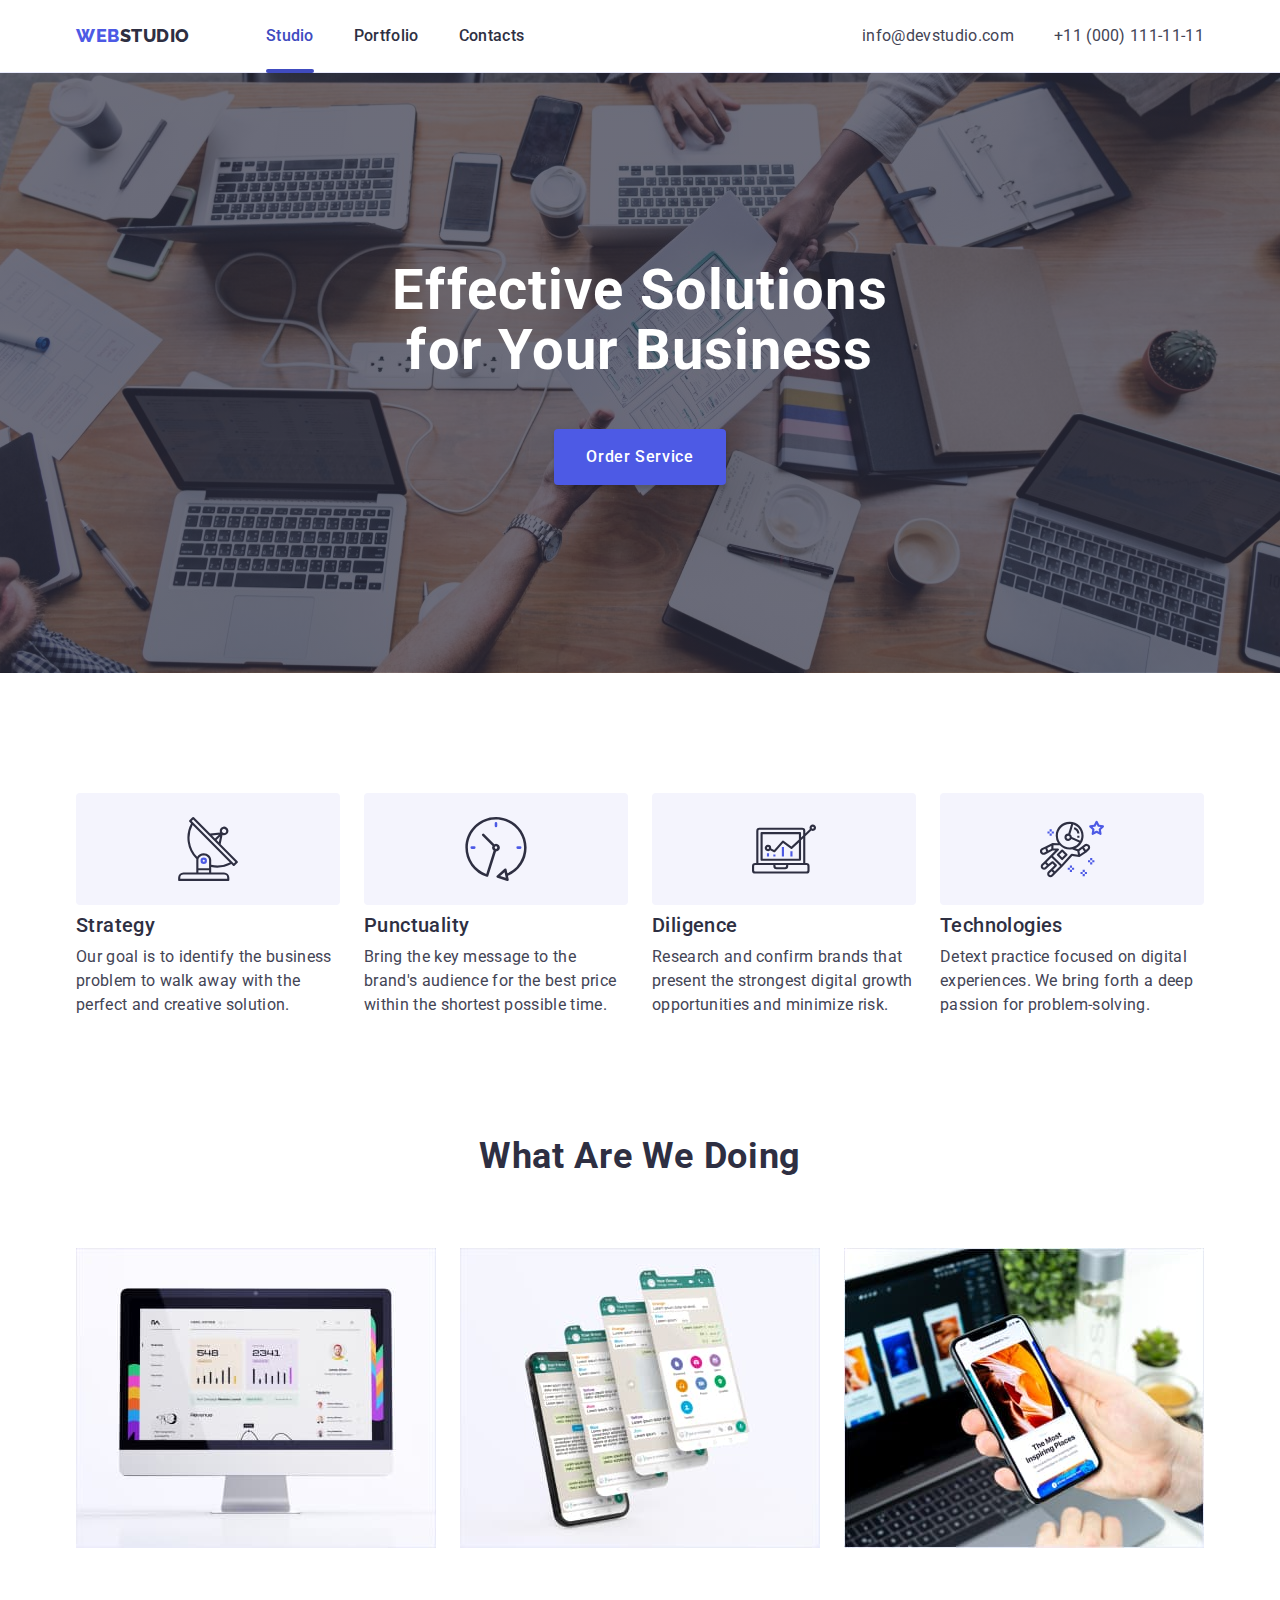
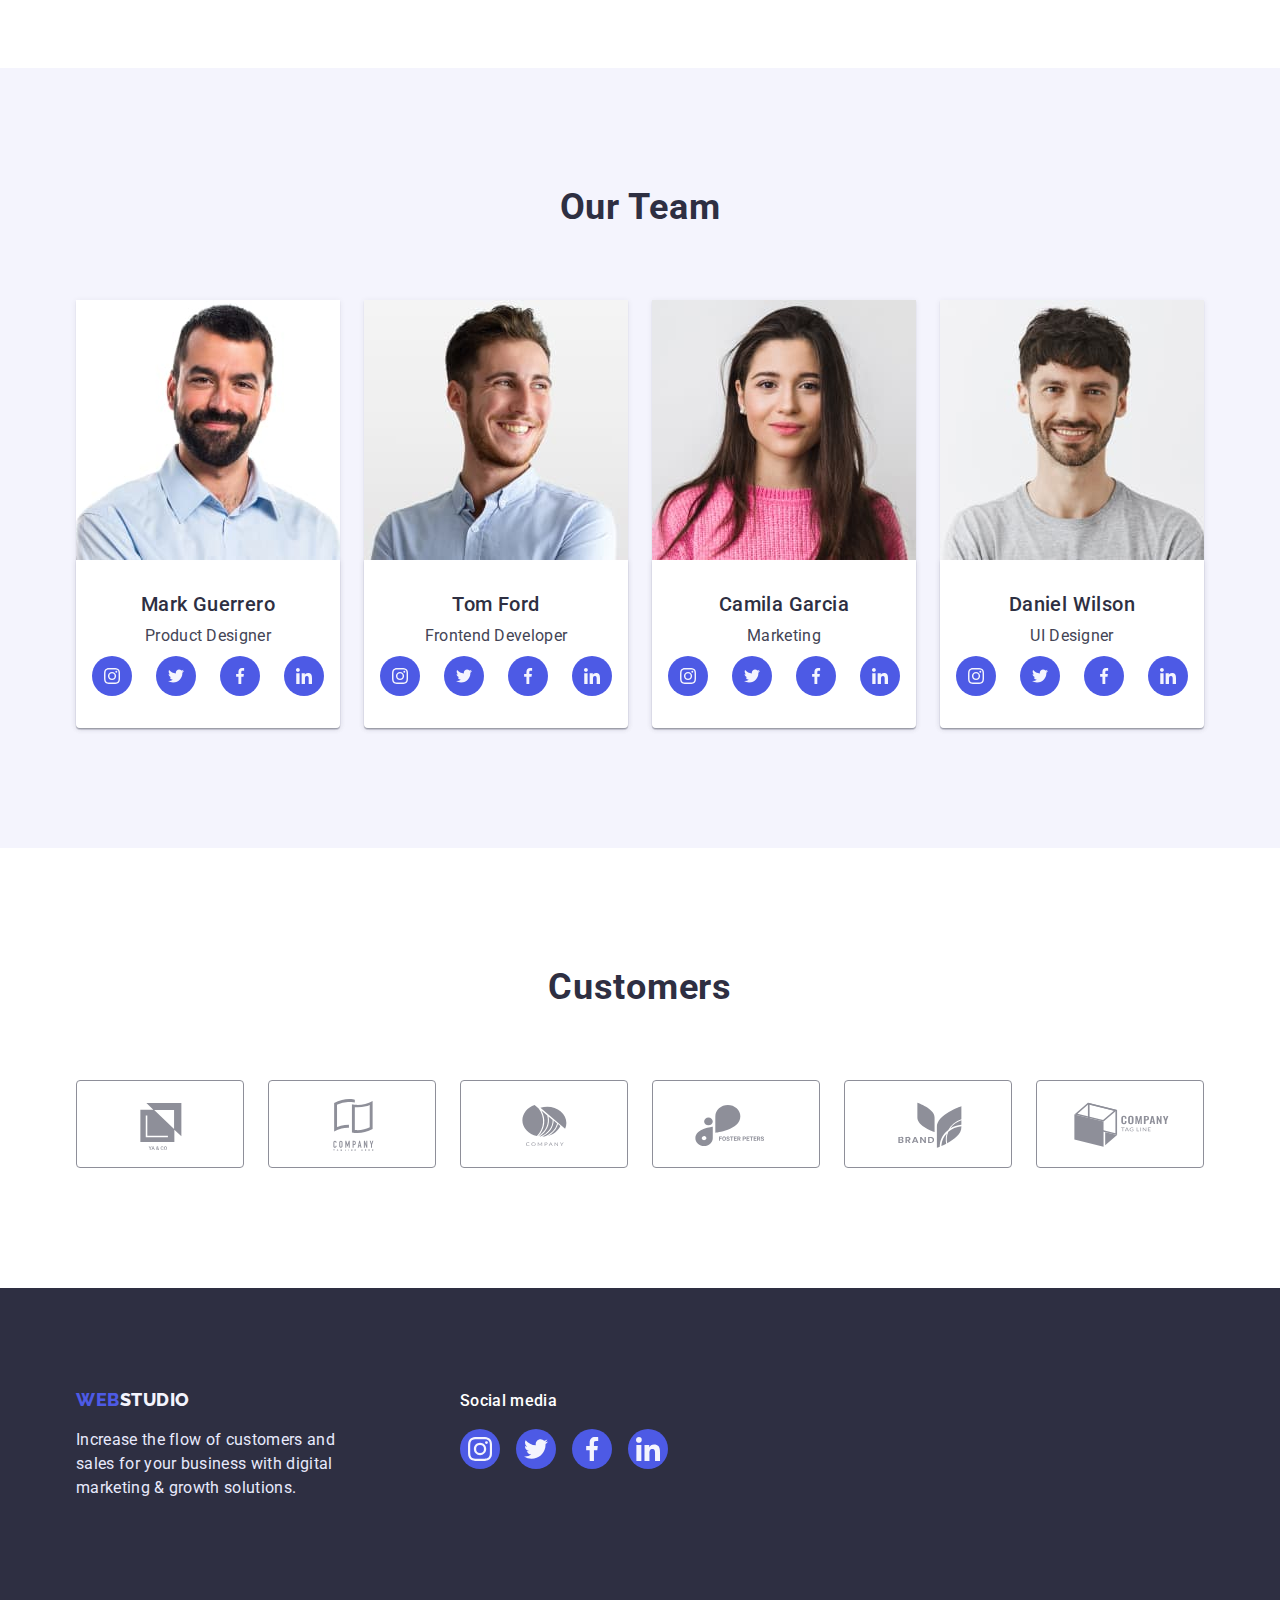
==== index.html @ e7338d20 "Initial commit" ====
<!DOCTYPE html>
<html lang="en">

<head>
  <meta charset="UTF-8" />
  <meta http-equiv="X-UA-Compatible" content="IE=edge" />
  <meta name="viewport" content="width=device-width, initial-scale=1.0" />
  <title>Webstudio</title>
  <link rel="preconnect" href="https://fonts.googleapis.com" />
  <link rel="preconnect" href="https://fonts.gstatic.com" crossorigin />
  <link href="https://fonts.googleapis.com/css2?family=Raleway:wght@800&family=Roboto:wght@400;500;700;900&display=swap"
    rel="stylesheet" />
  <link rel="stylesheet" href="https://cdn.jsdelivr.net/npm/modern-normalize@1.1.0/modern-normalize.min.css" />
  <link rel="stylesheet" href="./css/styles.css" />
</head>

<body>
  <!-- Header -->
  <header class="top-header">
    <div class="container header-container">
      <nav class="top-nav">
        <!-- Logo -->
        <a class="logo-link link" href="./index.html">Web<span class="logo-link-dark">Studio</span></a>
        <ul class="menu list">
          <li class="menu-item">
            <a class="menu-link current-link link" href="./index.html">Studio</a>
          </li>
          <li class="menu-item">
            <a class="menu-link link" href="./portfolio.html">Portfolio</a>
          </li>
          <li class="menu-item">
            <a class="menu-link link" href="">Contacts</a>
          </li>
        </ul>
      </nav>
      <address class="address">
        <ul class="contact list">
          <li class="contact-item">
            <a class="contact-info link" href="mailto:info@devstudio.com">info@devstudio.com</a>
          </li>
          <li class="contact-item">
            <a class="contact-info link" href="tel:+110001111111">+11 (000) 111-11-11</a>
          </li>
        </ul>
      </address>
    </div>
  </header>

  <!-- Section #1 Hero -->
  <main>
    <!-- Hero image -->
    <section class="hero">
      <div class="container hero-container">
        <h1 class="hero-title">Effective Solutions for Your Business</h1>
        <button class="modal-btn" type="button" data-modal-open>Order Service</button>
      </div>
    </section>

    <!-- Section #2 Our Skills -->
    <section class="skills-section section">
      <div class="container">
        <h2 class="title visually-hidden">Our skills</h2>
        <ul class="flex-list skills-list list">
          <li class="skills-item">
            <div class="skills-card">
              <svg width="64" height="64" class="skills-icon">
                <use href="./images/icons.svg#icon-antenna"></use>
              </svg>
            </div>
            <div class="skills-text">
              <h3 class="caption">Strategy</h3>
              <p class="text">
                Our goal is to identify the business problem to walk away with
                the perfect and creative solution.
              </p>
            </div>
          </li>
          <li class="skills-item">
            <div class="skills-card">
              <svg width="64" height="64" class="skills-icon">
                <use href="./images/icons.svg#icon-clock"></use>
              </svg>
            </div>
            <div class="skills-text">
              <h3 class="caption">Punctuality</h3>
              <p class="text">
                Bring the key message to the brand's audience for the best
                price within the shortest possible time.
              </p>
            </div>
          </li>
          <li class="skills-item">
            <div class="skills-card">
              <svg width="64" height="64" class="skills-icon">
                <use href="./images/icons.svg#icon-diagram"></use>
              </svg>
            </div>
            <div class="skills-text">
              <h3 class="caption">Diligence</h3>
              <p class="text">
                Research and confirm brands that present the strongest digital
                growth opportunities and minimize risk.
              </p>
            </div>
          </li>
          <li class="skills-item">
            <div class="skills-card">
              <svg width="64" height="64" class="skills-icon">
                <use href="./images/icons.svg#icon-astronaut"></use>
              </svg>
            </div>
            <div class="skills-text">
              <h3 class="caption">Technologies</h3>
              <p class="text">
                Detext practice focused on digital experiences. We bring forth
                a deep passion for problem-solving.
              </p>
            </div>
          </li>
        </ul>
      </div>
    </section>

    <!-- Section #3 What are we doing -->
    <section class="work-section section">
      <div class="container">
        <h2 class="title">What are we doing</h2>
        <ul class="flex-list list">
          <li class="work-item">
            <img src="./images/pic/site.jpg" alt="computer" width="360" height="300" />
          </li>
          <li class="work-item">
            <img src="./images/pic/app.jpg" alt="telephone" width="360" height="300" />
          </li>
          <li class="work-item">
            <img src="./images/pic/design.jpg" alt="technical" width="360" height="300" />
          </li>
        </ul>
      </div>
    </section>

    <!-- Section #4 Our Team -->
    <section class="team-section section">
      <div class="container">
        <h2 class="title">Our Team</h2>
        <ul class="flex-list list">
          <li class="team-item">
            <img src="./images/about/team-mark.jpg" alt="Mark Guerrero" width="264" height="260" />
            <div class="team-text">
              <h3 class="caption">Mark Guerrero</h3>
              <p class="text">Product Designer</p>
              <ul class="team-soc-list list">
                <li class="team-soc-item">
                  <a href="" class="team-soc-link link">
                    <svg width="16" height="16" class="team-soc-icon">
                      <use href="./images/icons.svg#icon-instagram"></use>
                    </svg>
                  </a>
                </li>
                <li class="team-soc-item">
                  <a href="" class="team-soc-link link">
                    <svg width="16" height="16" class="team-soc-icon">
                      <use href="./images/icons.svg#icon-twitter"></use>
                    </svg>
                  </a>
                </li>
                <li class="team-soc-item">
                  <a href="" class="team-soc-link link"><svg width="16" height="16" class="team-soc-icon">
                      <use href="./images/icons.svg#icon-facebook"></use>
                    </svg></a>
                </li>
                <li class="team-soc-item">
                  <a href="" class="team-soc-link link"><svg width="16" height="16" class="team-soc-icon">
                      <use href="./images/icons.svg#icon-linkedin"></use>
                    </svg></a>
                </li>
              </ul>
            </div>
          </li>
          <li class="team-item">
            <img src="./images/about/team-tom.jpg" alt="Tom Ford" width="264" height="260" />
            <div class="team-text">
              <h3 class="caption">Tom Ford</h3>
              <p class="text">Frontend Developer</p>
              <ul class="team-soc-list list">
                <li class="team-soc-item">
                  <a href="" class="team-soc-link link">
                    <svg width="16" height="16" class="team-soc-icon">
                      <use href="./images/icons.svg#icon-instagram"></use>
                    </svg>
                  </a>
                </li>
                <li class="team-soc-item">
                  <a href="" class="team-soc-link link">
                    <svg width="16" height="16" class="team-soc-icon">
                      <use href="./images/icons.svg#icon-twitter"></use>
                    </svg>
                  </a>
                </li>
                <li class="team-soc-item">
                  <a href="" class="team-soc-link link"><svg width="16" height="16" class="team-soc-icon">
                      <use href="./images/icons.svg#icon-facebook"></use>
                    </svg></a>
                </li>
                <li class="team-soc-item">
                  <a href="" class="team-soc-link link"><svg width="16" height="16" class="team-soc-icon">
                      <use href="./images/icons.svg#icon-linkedin"></use>
                    </svg></a>
                </li>
              </ul>
            </div>
          </li>
          <li class="team-item">
            <img src="./images/about/team-camila.jpg" alt="Camila Garcia" width="264" height="260" />
            <div class="team-text">
              <h3 class="caption">Camila Garcia</h3>
              <p class="text">Marketing</p>
              <ul class="team-soc-list list">
                <li class="team-soc-item">
                  <a href="" class="team-soc-link link">
                    <svg width="16" height="16" class="team-soc-icon">
                      <use href="./images/icons.svg#icon-instagram"></use>
                    </svg>
                  </a>
                </li>
                <li class="team-soc-item">
                  <a href="" class="team-soc-link link">
                    <svg width="16" height="16" class="team-soc-icon">
                      <use href="./images/icons.svg#icon-twitter"></use>
                    </svg>
                  </a>
                </li>
                <li class="team-soc-item">
                  <a href="" class="team-soc-link link"><svg width="16" height="16" class="team-soc-icon">
                      <use href="./images/icons.svg#icon-facebook"></use>
                    </svg></a>
                </li>
                <li class="team-soc-item">
                  <a href="" class="team-soc-link link"><svg width="16" height="16" class="team-soc-icon">
                      <use href="./images/icons.svg#icon-linkedin"></use>
                    </svg></a>
                </li>
              </ul>
            </div>
          </li>
          <li class="team-item">
            <img src="./images/about/team-daniel.jpg" alt="Daniel Wilson" width="264" height="260" />
            <div class="team-text">
              <h3 class="caption">Daniel Wilson</h3>
              <p class="text">UI Designer</p>
              <ul class="team-soc-list list">
                <li class="team-soc-item">
                  <a href="" class="team-soc-link link">
                    <svg width="16" height="16" class="team-soc-icon">
                      <use href="./images/icons.svg#icon-instagram"></use>
                    </svg>
                  </a>
                </li>
                <li class="team-soc-item">
                  <a href="" class="team-soc-link link">
                    <svg width="16" height="16" class="team-soc-icon">
                      <use href="./images/icons.svg#icon-twitter"></use>
                    </svg>
                  </a>
                </li>
                <li class="team-soc-item">
                  <a href="" class="team-soc-link link"><svg width="16" height="16" class="team-soc-icon">
                      <use href="./images/icons.svg#icon-facebook"></use>
                    </svg></a>
                </li>
                <li class="team-soc-item">
                  <a href="" class="team-soc-link link"><svg width="16" height="16" class="team-soc-icon">
                      <use href="./images/icons.svg#icon-linkedin"></use>
                    </svg></a>
                </li>
              </ul>
            </div>
          </li>
        </ul>
      </div>
    </section>

    <!-- Section #5 Customers -->
    <section class="customers-section section">
      <div class="container">
        <h2 class="title">Customers</h2>
        <ul class="customers-list list">
          <li class="customers-card">
            <a href="" class="customers-link link">
              <svg width="104" height="56" class="customers-icon" style="fill: currentColor">
                <use href="./images/icons.svg#icon-ya-and-co"></use>
              </svg>
            </a>
          </li>
          <li class="customers-card">
            <a href="" class="customers-link link">
              <svg width="104" height="56" class="customers-icon" style="fill: currentColor">
                <use href="./images/icons.svg#icon-tag-line-here"></use>
              </svg>
            </a>
          </li>
          <li class="customers-card">
            <a href="" class="customers-link link">
              <svg width="104" height="56" class="customers-icon" style="fill: currentColor">
                <use href="./images/icons.svg#icon-company"></use>
              </svg>
            </a>
          </li>
          <li class="customers-card">
            <a href="" class="customers-link link">
              <svg width="104" height="56" class="customers-icon" style="fill: currentColor">
                <use href="./images/icons.svg#icon-foster-peters"></use>
              </svg>
            </a>
          </li>
          <li class="customers-card">
            <a href="" class="customers-link link">
              <svg width="104" height="56" class="customers-icon" style="fill: currentColor">
                <use href="./images/icons.svg#icon-brand"></use>
              </svg>
            </a>
          </li>
          <li class="customers-card">
            <a href="" class="customers-link link">
              <svg width="104" height="56" class="customers-icon" style="fill: currentColor">
                <use href="./images/icons.svg#icon-co-tag-line"></use>
              </svg>
            </a>
          </li>
        </ul>
      </div>
    </section>
  </main>

  <!-- Footer -->
  <footer class="footer-page">
    <div class="container footer-container">
      <div class="footer-logo-box">
        <a class="logo-link link" href="./index.html">Web<span class="logo-link-white">Studio</span></a>
        <p class="footer-text text">
          Increase the flow of customers and sales for your business with
          digital marketing & growth solutions.
        </p>
      </div>
      <div class="footer-social-box">
        <p class="social-text text">Social media</p>
        <ul class="footer-soc-list list">
          <li class="footer-soc-item">
            <a href="" class="footer-soc-link link">
              <svg width="24" height="24" class="footer-soc-icon">
                <use href="./images/icons.svg#icon-instagram"></use>
              </svg>
            </a>
          </li>
          <li class="footer-soc-item">
            <a href="" class="footer-soc-link link">
              <svg width="24" height="24" class="footer-soc-icon">
                <use href="./images/icons.svg#icon-twitter"></use>
              </svg>
            </a>
          </li>
          <li class="footer-soc-item">
            <a href="" class="footer-soc-link link">
              <svg width="24" height="24" class="footer-soc-icon">
                <use href="./images/icons.svg#icon-facebook"></use>
              </svg>
            </a>
          </li>
          <li class="footer-soc-item">
            <a href="" class="footer-soc-link link">
              <svg width="24" height="24" class="footer-soc-icon">
                <use href="./images/icons.svg#icon-linkedin"></use>
              </svg>
            </a>
          </li>
        </ul>
      </div>
    </div>
  </footer>
  <!-- Modal window-->
  <div class="backdrop is-hidden" data-modal>
    <div class="modal">
      <button type="button" class="modal-close-btn" data-modal-close>
        <svg width="8" height="8" class="modal-close-icon">
          <use href="./images/icons.svg#icon-close-black"></use>
        </svg>
      </button>
    </div>
  </div>
  <script src="./js/modal.js"></script>
</body>

</html>
<!--Code by Yaroslav Yarmolchuk-->
---- css/styles.css ----
:root {
  --primary-text-color: #434455;
  --secondary-text-color: #2e2f42;
  --accent-color: #4d5ae5;
  --pointing-state-color: #404bbf;
  --primary-white-color: #ffffff;
  --cloud-color: #f4f4fd;
  --cornflower-color: #e7e9fc;
  --color-green: #31d0aa;
  --color-light-slate: #8e8f99;
}

body {
  font-family: 'Roboto', sans-serif;
  color: var(--primary-text-color);
}

h1,
h2,
h3,
h4,
p {
  margin: 0;
}

ul {
  padding-left: 0;
  margin: 0;
}
img {
  display: block;
  max-width: 100%;
  height: auto;
}

address {
  font-style: normal;
}

button {
  cursor: pointer;
}

.container {
  width: 1158px;
  padding-left: 15px;
  padding-right: 15px;
  margin: 0 auto;
}

.list {
  padding: 0;
  margin: 0;
  list-style: none;
}

.link {
  text-decoration: none;
}
/**
  |================================
             Components
  |================================
*/
.logo-link {
  font-family: 'Raleway', sans-serif;
  font-weight: 800;
  font-size: 18px;
  line-height: 1.33;
  letter-spacing: 0.03em;
  text-transform: uppercase;
  color: var(--accent-color);
}

.logo-link-dark {
  color: var(--secondary-text-color);
}

.logo-link-white {
  color: var(--cloud-color);
}

.title {
  margin-bottom: 72px;
  font-size: 36px;
  line-height: 1.11;
  text-align: center;
  letter-spacing: 0.02em;
  text-transform: capitalize;
  color: var(--secondary-text-color);
  line-height: 1.1;
}

.caption {
  font-weight: 500;
  font-size: 20px;
  line-height: 1.2;
  letter-spacing: 0.02em;
  color: var(--secondary-text-color);
  margin-bottom: 8px;
}

.text {
  font-size: 16px;
  line-height: 1.5;
  letter-spacing: 0.02em;
  color: var(--primary-text-color);
}

.section {
  padding-top: 120px;
  padding-bottom: 120px;
}

.flex-list {
  display: flex;
  flex-wrap: wrap;
  gap: 24px;
}

.visually-hidden {
  position: absolute;
  width: 1px;
  height: 1px;
  margin: -1px;
  border: 0;
  padding: 0;
  white-space: nowrap;
  clip-path: inset(100%);
  clip: rect(0 0 0 0);
  overflow: hidden;
}
/**
  |================================
            End Components
  |================================
*/
/**
  |================================
              Header
  |================================
*/
.header-container {
  display: flex;
  align-items: center;
  justify-content: space-between;
}

.top-nav {
  display: flex;
  align-items: center;
}

.menu {
  display: flex;
  align-items: center;
}

.contact {
  display: flex;
  align-items: center;
}

.contact-item:not(:last-child) {
  margin-right: 40px;
}

.logo-link {
  margin-right: 76px;
}

.menu-item:not(:last-child) {
  margin-right: 40px;
}

.top-header {
  padding-top: 24px;
  padding-bottom: 24px;
  border-bottom: 1px solid var(--cornflower-color);
  box-shadow: 0px 2px 1px rgba(46, 47, 66, 0.08),
    0px 1px 1px rgba(46, 47, 66, 0.16), 0px 1px 6px rgba(46, 47, 66, 0.08);
}

.menu-link {
  font-weight: 500;
  font-size: 16px;
  line-height: 1.5;
  letter-spacing: 0.02em;
  color: var(--secondary-text-color);
  transition: color 250ms cubic-bezier(0.4, 0, 0.2, 1);
}
.current-link {
  position: relative;
  color: var(--pointing-state-color);
}

.current-link::after {
  content: '';

  position: absolute;
  top: 43px;
  left: 0;
  bottom: -1px;
  display: block;
  width: 100%;
  height: 4px;
  background: var(--pointing-state-color);
  border-radius: 2px;
}
.contact-info {
  font-size: 16px;
  line-height: 1.5;
  letter-spacing: 0.02em;
  color: var(--primary-text-color);
  transition: color 250ms cubic-bezier(0.4, 0, 0.2, 1);
}

.menu-link:hover,
.menu-link:focus,
.contact-info:hover,
.contact-info:focus {
  color: var(--pointing-state-color);
}

/**
  |================================
             End Header
  |================================
*/
/**
  |================================
              Hero Image
  |================================
*/
.hero {
  text-align: center;
  padding-top: 188px;
  padding-bottom: 188px;
  background-image: linear-gradient(
      rgba(46, 47, 66, 0.7),
      rgba(46, 47, 66, 0.7)
    ),
    url(../images/header-image/people-office.jpg);
  background-color: var(--secondary-text-color);
  max-width: 1440px;
  margin-left: auto;
  margin-right: auto;
  background-repeat: no-repeat;
  background-position: center;
  background-size: cover;
}

.hero-title {
  font-size: 56px;
  line-height: 1.07;
  letter-spacing: 0.02em;
  color: var(--primary-white-color);
  max-width: 496px;
  margin: 0 auto;
  margin-bottom: 48px;
}

.modal-btn {
  border: 0 solid transparent;
  border-radius: 4px;
  min-width: 169px;
  padding: 16px 32px;
  font-family: 'Roboto', sans-serif;
  font-weight: 500;
  font-size: 16px;
  line-height: 1.5;
  letter-spacing: 0.04em;
  color: var(--primary-white-color);
  background: var(--accent-color);
  box-shadow: 0px 4px 4px rgba(0, 0, 0, 0.15);
  transition: background-color 250ms cubic-bezier(0.4, 0, 0.2, 1);
}

.modal-btn:hover,
.modal-btn:focus {
  background: var(--pointing-state-color);
  box-shadow: 0px 4px 4px rgba(0, 0, 0, 0.15);
  color: var(--primary-white-color);
}

/**
  |================================
          End Hero Image
  |================================
*/
/**
  |================================
          Skills Section
  |================================
*/
.skills-list {
  margin-top: 0;
}

.skills-item {
  flex-basis: calc((100% - 72px) / 4);
}

.skills-card {
  display: flex;
  justify-content: center;
  background-color: var(--cloud-color);
  border-radius: 4px;
  padding-top: 24px;
  padding-bottom: 24px;
  margin-bottom: 8px;
  align-items: center;
}
/**
  |================================
         End Skills Section
  |================================
*/

/**
  |================================
            Work Section
  |================================
*/
.work-section {
  padding-top: 0;
}

.work-item {
  flex-basis: calc((100% - 48px) / 3);
}
/**
  |================================
          End Work Section
  |================================
*/

/**
  |================================
          Team Section
  |================================
*/
.team-section {
  background: var(--cloud-color);
}

.team-item {
  flex-basis: calc((100% - 72px) / 4);
  box-shadow: 0px 1px 6px rgba(46, 47, 66, 0.08),
    0px 1px 1px rgba(46, 47, 66, 0.16), 0px 2px 1px rgba(46, 47, 66, 0.08);
  border-radius: 0px 0px 4px 4px;
}

.team-text {
  padding: 32px 0px;
  text-align: center;
  background-color: var(--primary-white-color);
  box-shadow: 0px 1px 6px rgba(46, 47, 66, 0.08),
    0px 1px 1px rgba(46, 47, 66, 0.16), 0px 2px 1px rgba(46, 47, 66, 0.08);
  border-radius: 0px 0px 4px 4px;
}

.team-soc-list {
  display: flex;
  justify-content: center;
  gap: 24px;
  margin-top: 8px;
}

.team-soc-item {
  width: 40px;
  height: 40px;
}

.team-soc-link {
  width: 100%;
  height: 100%;
  border-radius: 50%;
  background-color: var(--accent-color);
  display: flex;
  align-items: center;
  justify-content: center;
  transition: background-color 250ms cubic-bezier(0.4, 0, 0.2, 1);
}

.team-soc-link:hover,
.team-soc-link:focus {
  background-color: var(--pointing-state-color);
}

.team-soc-icon {
  fill: var(--cloud-color);
}
/**
  |================================
          End Team Section
  |================================
*/

/**
  |================================
          Customers Section
  |================================
*/
.customers-list {
  display: flex;
  gap: 24px;
}
.customers-link {
  display: flex;
  justify-content: center;
  align-items: center;
  border: 1px solid var(--color-light-slate);
  border-radius: 4px;

  height: 88px;
  width: 168px;
  color: var(--color-light-slate);
  transition: border-color 250ms cubic-bezier(0.4, 0, 0.2, 1),
    color 250ms cubic-bezier(0.4, 0, 0.2, 1);
}

.customers-link:hover,
.customers-link:focus {
  border: 1px solid var(--pointing-state-color);
  color: #404bbf;
}

.customers-icon {
  fill: currentColor;
}
.customers-card {
  width: calc((100% - 120px) / 6);
  height: 88px;
}
.customers-icon:hover,
:focus {
  color: #404bbf;
}
/**
  |================================
        End Customers Section
  |================================
*/

/**
  |================================
              Footer
  |================================
*/
.footer-text {
  color: var(--cornflower-color);
  margin-top: 16px;
  width: 264px;
  display: flex;
  align-items: baseline;
}

.footer-page {
  background: var(--secondary-text-color);
  padding-top: 100px;
  padding-bottom: 100px;
}

.footer-container {
  display: flex;
  align-items: baseline;
}

.footer-logo-box {
  margin-right: 120px;
}

.social-text {
  font-weight: 500;
  color: var(--primary-white-color);
  margin-bottom: 16px;
}

.footer-soc-list {
  display: flex;
  justify-content: center;
  gap: 16px;
}
/*.footer-soc-item {
  }*/
.footer-soc-link {
  width: 40px;
  height: 40px;
  border-radius: 50%;
  /*background-color: rgba(255, 255, 255, 0.1);*/
  display: flex;
  align-items: center;
  justify-content: center;
  background-color: var(--accent-color);
  transition: background-color 250ms cubic-bezier(0.4, 0, 0.2, 1);
}

.footer-soc-link:hover,
.footer-soc-link:focus {
  background-color: var(--color-green);
}

.footer-soc-icon {
  fill: var(--cloud-color);
}
/**
  |================================
                Footer
  |================================
*/

/**
  |================================
          Portfolio Section
  |================================
*/
.filters-btn {
  font-family: 'Roboto', sans-serif;
  font-weight: 500;
  font-size: 16px;
  line-height: 1.5;
  letter-spacing: 0.04em;
  color: var(--accent-color);
  background-color: var(--cloud-color);
  border: 1px solid transparent;
  border-radius: 4px;
  padding: 12px 24px;
  transition: color 250ms cubic-bezier(0.4, 0, 0.2, 1),
    background-color 250ms cubic-bezier(0.4, 0, 0.2, 1),
    border-color 250ms cubic-bezier(0.4, 0, 0.2, 1),
    box-shadow 250ms cubic-bezier(0.4, 0, 0.2, 1);
}

.filters-btn:hover,
.filters-btn:focus {
  color: var(--primary-white-color);
  background: var(--pointing-state-color);
  box-shadow: 0px 3px 1px rgba(0, 0, 0, 0.1), 0px 2px 1px rgba(0, 0, 0, 0.08),
    0px 2px 2px rgba(0, 0, 0, 0.12);
}
.portfolio-link {
  display: block;
  transition: box-shadow 250ms cubic-bezier(0.4, 0, 0.2, 1);
}
.portfolio-link:hover {
  box-shadow: 0px 1px 6px rgba(46, 47, 66, 0.08),
    0px 1px 1px rgba(46, 47, 66, 0.16), 0px 2px 1px rgba(46, 47, 66, 0.08);
  transform: translateY(0%);
}
.portfolio-link:focus {
  box-shadow: 0px 1px 6px rgba(46, 47, 66, 0.08),
    0px 1px 1px rgba(46, 47, 66, 0.16), 0px 2px 1px rgba(46, 47, 66, 0.08);
  transform: translateY(0%);
}
.portfolio-link:hover .overlay,
.portfolio-link:focus .overlay {
  transform: translate(0, 0);
}
.portfolio-section {
  padding-top: 96px;
}

.filters-list {
  margin-bottom: 72px;
  display: flex;
  flex-wrap: wrap;
  gap: 24px;
  justify-content: center;
}

.portfolio-list {
  display: flex;
  flex-wrap: wrap;
  row-gap: 48px;
  column-gap: 24px;
}
.product-description {
  position: relative;
  overflow: hidden;
}

.portfolio-item {
  flex-basis: calc((100% - 48px) / 3);
  transition: box-shadow 250ms cubic-bezier(0.4, 0, 0.2, 1);
}

.border-text {
  width: 360px;
  padding-top: 32px;
  padding-bottom: 32px;
  padding-left: 16px;
  border: 1px solid var(--cornflower-color);
  border-top: none;
}

.portfolio-item:hover {
  box-shadow: 0px 1px 6px rgba(46, 47, 66, 0.08),
    0px 1px 1px rgba(46, 47, 66, 0.16), 0px 2px 1px rgba(46, 47, 66, 0.08);
  display: block;
}
.overlay {
  position: absolute;
  top: 0;
  line-height: 1.5;
  letter-spacing: 0.02em;
  color: var(--cloud-color);
  padding: 40px 32px;
  background-color: #4d5ae5;
  height: 100%;
  transform: translateY(100%);
  transition: transform 250ms cubic-bezier(0.4, 0, 0.2, 1);
}
/**
  |================================
          End Portfolio Section
  |================================
*/
/**
  |================================
  |         Modal Window
  |================================
*/
.backdrop {
  position: fixed;
  top: 0;
  left: 0;
  z-index: 100;
  width: 100%;
  height: 100%;
  background-color: rgba(46, 47, 66, 0.4);
  transition: opacity 250ms cubic-bezier(0.4, 0, 0.2, 1),
    visibility 250ms cubic-bezier(0.4, 0, 0.2, 1);
}

.backdrop.is-hidden {
  opacity: 0;
  visibility: hidden;
  pointer-events: none;
}

.modal {
  position: absolute;
  width: 408px;
  min-height: 576px;
  top: 50%;
  left: 50%;
  transform: translate(-50%, -50%) scale(1);
  transition: transform 250ms cubic-bezier(0.4, 0, 0.2, 1);
  background: #fcfcfc;
  /*background-color: var(--primary-white-color);*/
  box-shadow: 0px 1px 1px rgba(0, 0, 0, 0.14), 0px 1px 3px rgba(0, 0, 0, 0.12),
    0px 2px 1px rgba(0, 0, 0, 0.2);
  border-radius: 4px;
  padding: 24px;
}

.backdrop.is-hidden .modal {
  transform: translate(-50%, -50%) scale(0);
}

.modal-close-btn {
  position: absolute;
  top: 24px;
  right: 24px;
  display: flex;
  align-items: center;
  justify-content: center;

  margin-left: auto;
  width: 24px;
  height: 24px;
  background-color: #e7e9fc;
  border: 1px solid rgba(0, 0, 0, 0.1);
  border-radius: 50%;
  padding: 0;
  transition: background-color 250ms cubic-bezier(0.4, 0, 0.2, 1),
    border 250ms cubic-bezier(0.4, 0, 0.2, 1);
}

.modal-close-btn:hover,
.modal-close-btn:focus {
  background-color: var(--pointing-state-color);
  border: none;
}

.modal-close-icon {
  fill: var(--secondary-text-color);
  transition: fill 250ms cubic-bezier(0.4, 0, 0.2, 1);
}

.modal-close-btn:hover .modal-close-icon,
.modal-close-btn:focus .modal-close-icon {
  fill: var(--primary-white-color);
}

/**
  |================================
  |        End Modal Window
  |================================
*/
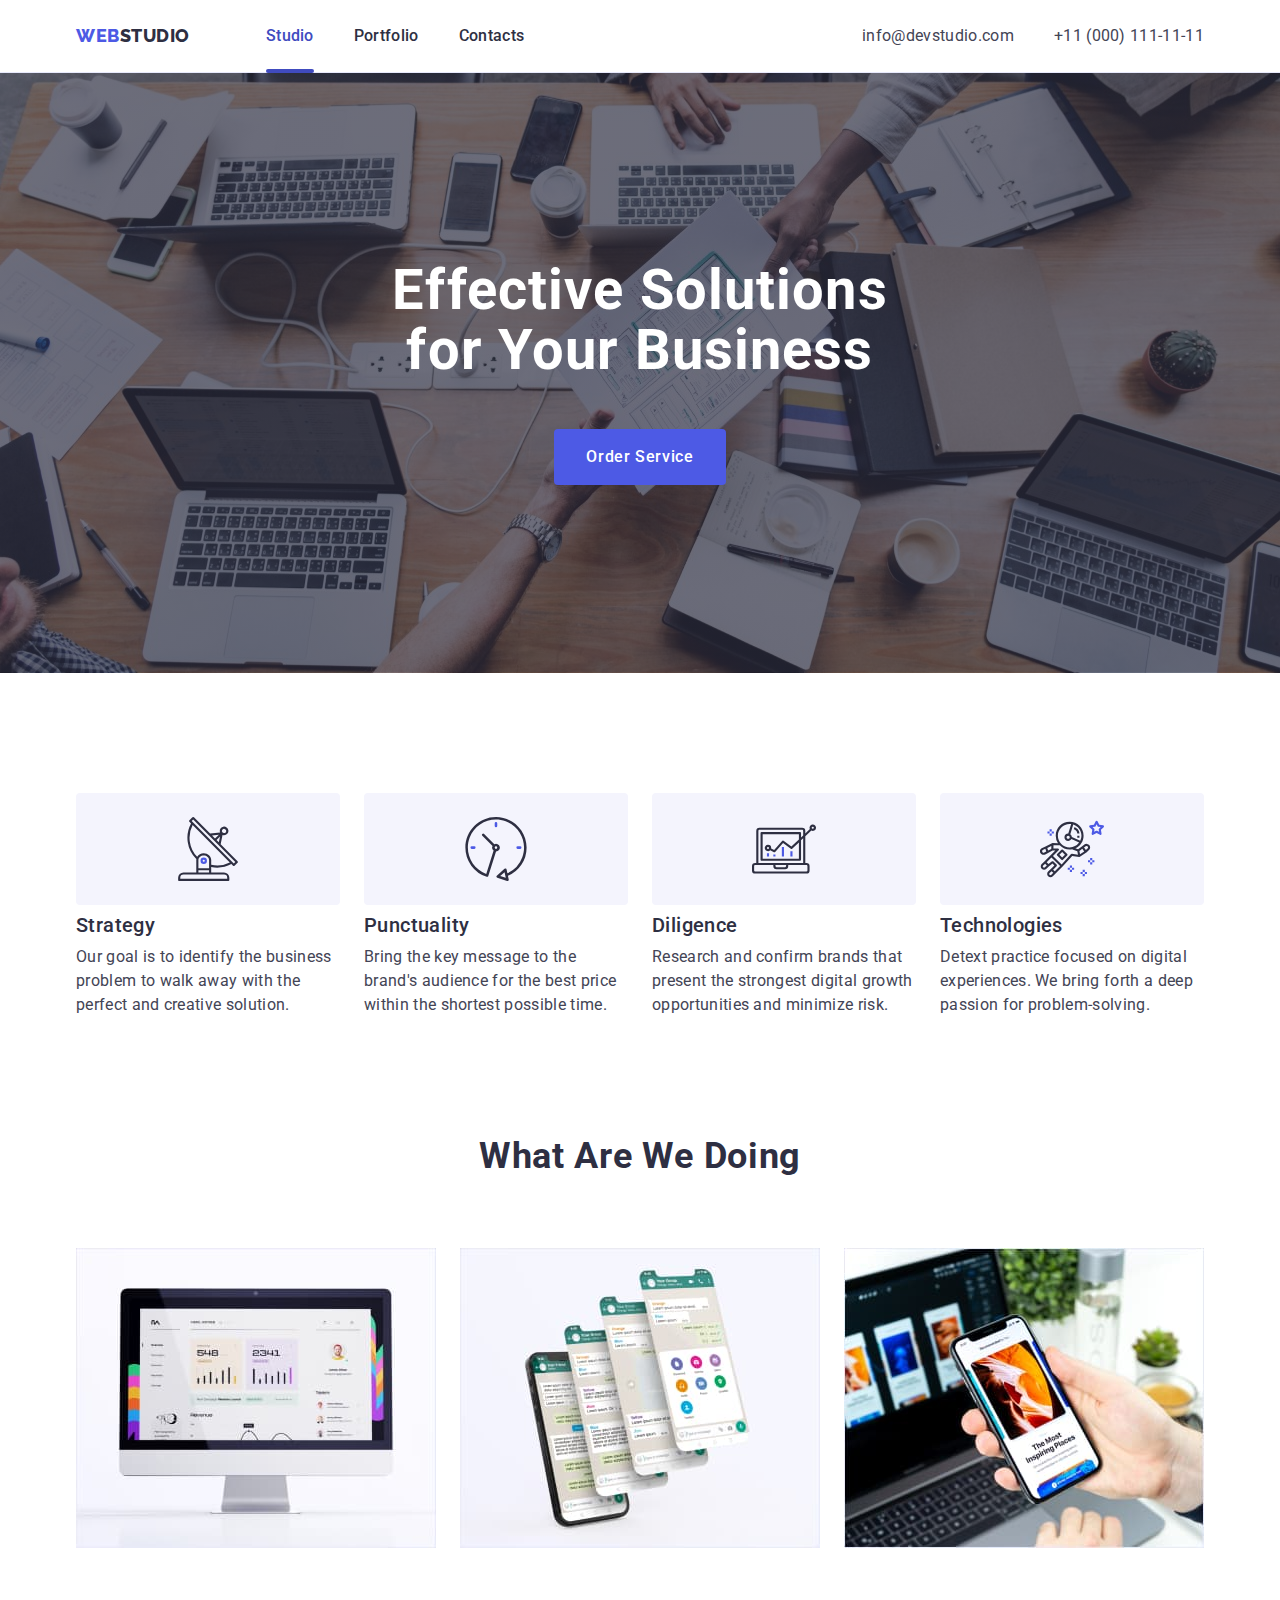
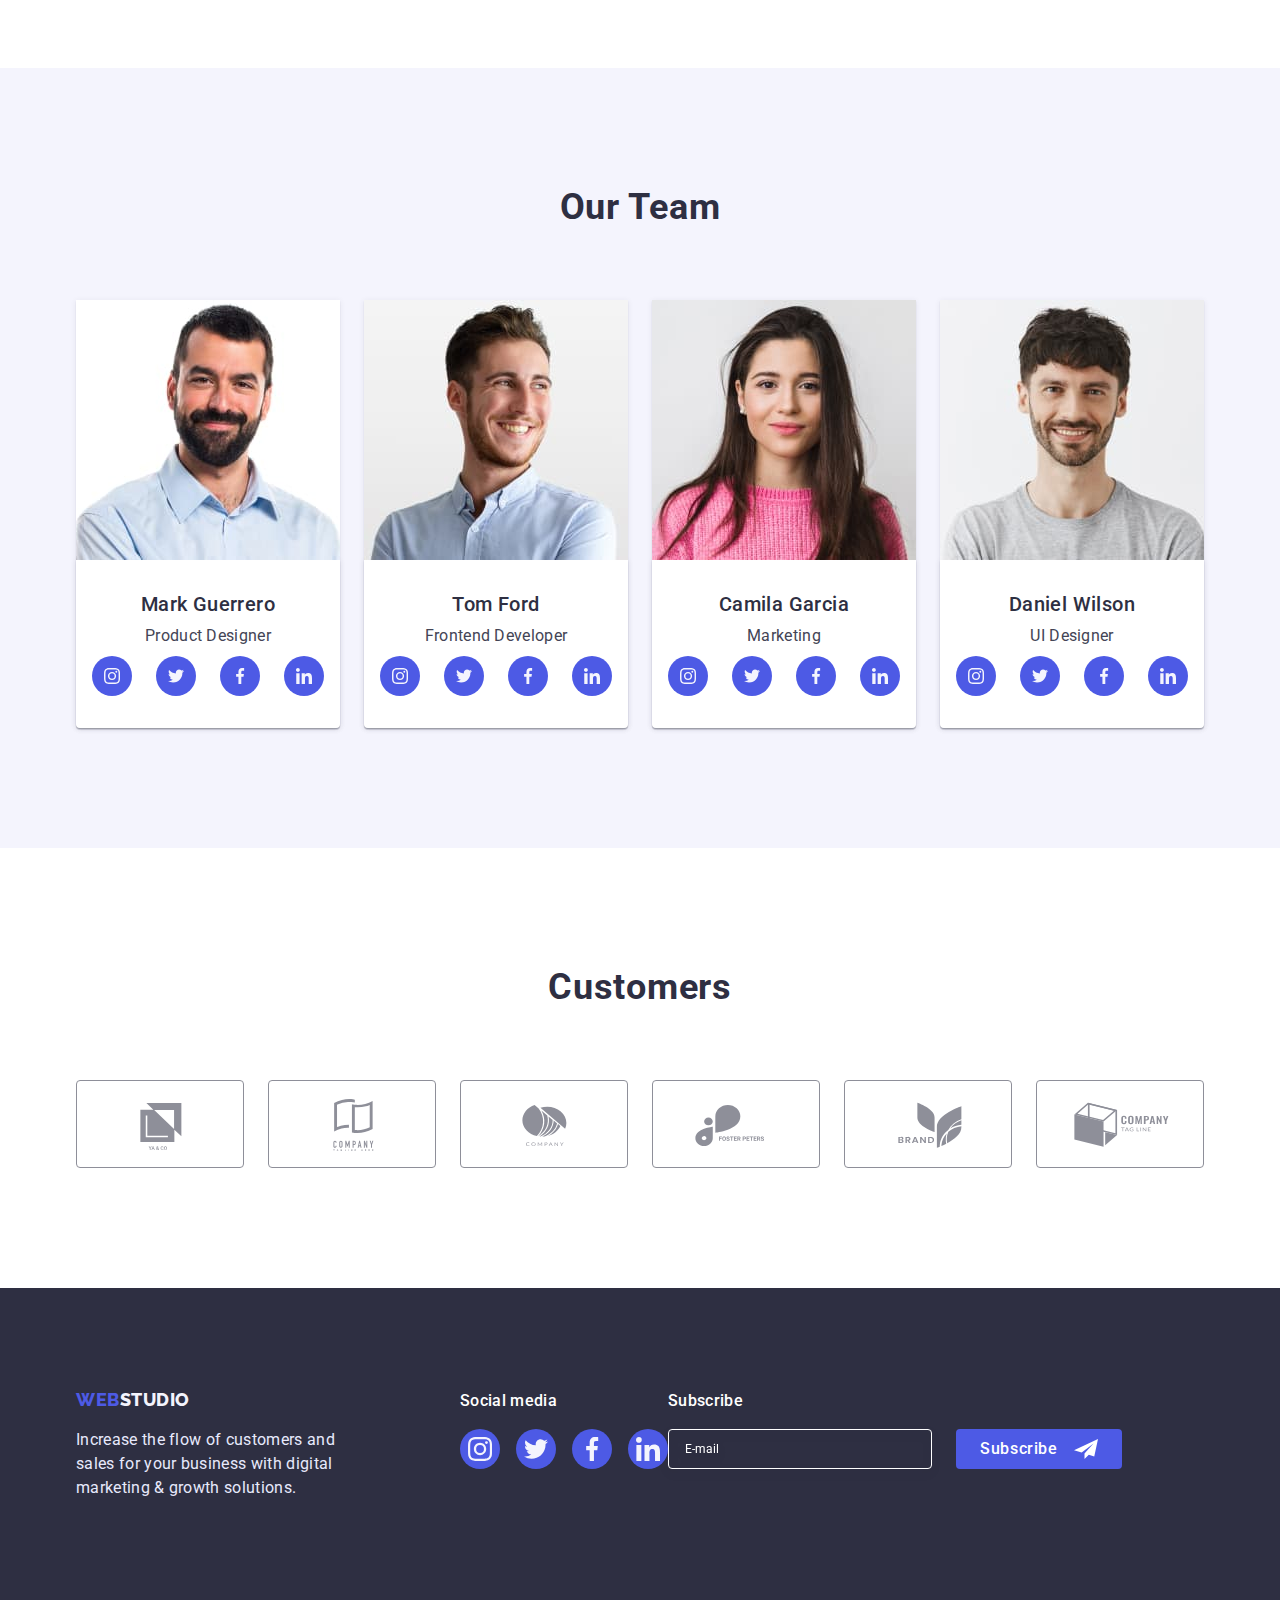
==== commit be3ed75b: "1" ====
--- a/index.html
+++ b/index.html
@@ -375,6 +375,20 @@
           </li>
         </ul>
       </div>
+      <div class="footer-subcribe-box">
+        <p class="social-text text">Subscribe</p>
+        <form class="footer-subscribe-form">
+          <label class="footer-label">
+            <input type="email" name="email" class="subscribe-input" placeholder="E-mail" />
+          </label>
+          <button class="subscribe-btn" type="submit">
+            Subscribe
+            <svg width="24" height="24" class="footer-subscribe-icon">
+              <use href="./images/icons.svg#icon-frame"></use>
+            </svg>
+          </button>
+        </form>
+      </div>
     </div>
   </footer>
   <!-- Modal window-->
@@ -385,6 +399,52 @@
           <use href="./images/icons.svg#icon-close-black"></use>
         </svg>
       </button>
+      <p class="modal-title text">
+        Leave your contacts and we will call you back
+      </p>
+      <form class="contact-form">
+        <div class="modal-field">
+          <label for="user_name" class="modal-label-text">Name</label>
+          <div class="input-wrap">
+            <input type="text" name="user-name" class="modal-input" id="user_name" required />
+            <svg width="18" height="24" class="modal-input-icon">
+              <use href="./images/icons.svg#icon-person-black"></use>
+            </svg>
+          </div>
+        </div>
+        <div class="modal-field">
+          <label for="user_phone_number" class="modal-label-text">Phone</label>
+          <div class="input-wrap">
+            <input type="tel" name="phone-number" class="modal-input" id="user_phone_number" required />
+            <svg width="18" height="24" class="modal-input-icon">
+              <use href="./images/icons.svg#icon-phone-black"></use>
+            </svg>
+          </div>
+        </div>
+        <div class="modal-field">
+          <label for="user_email" class="modal-label-text">Email</label>
+          <div class="input-wrap">
+            <input type="email" name="email" class="modal-input" id="user_email" />
+            <svg width="18" height="24" class="modal-input-icon">
+              <use href="./images/icons.svg#icon-email-black"></use>
+            </svg>
+          </div>
+        </div>
+        <div class="input-wrap">
+          <label for="user_comment" class="modal-label-text">Comment</label>
+          <textarea name="comment" id="user_comment" class="modal-text-area" placeholder="Text input"></textarea>
+        </div>
+        <input type="checkbox" name="privacy-policy" value="true" id="privacy_policy"
+          class="modal-check visually-hidden" />
+        <label for="privacy_policy" class="check-text">
+          <span>
+            <svg width="10" height="8" class="check-icon">
+              <use href="./images/icons.svg#icon-check"></use>
+            </svg>
+          </span>
+          I accept the terms and conditions of the<a href="" class="privacy-link">Privacy Policy</a></label>
+        <button type="submit" class="modal-submit-btn">Send</button>
+      </form>
     </div>
   </div>
   <script src="./js/modal.js"></script>
--- a/css/styles.css
+++ b/css/styles.css
@@ -272,8 +272,11 @@
   letter-spacing: 0.04em;
   color: var(--primary-white-color);
   background: var(--accent-color);
-  box-shadow: 0px 4px 4px rgba(0, 0, 0, 0.15);
-  transition: background-color 250ms cubic-bezier(0.4, 0, 0.2, 1);
+  /*box-shadow: 0px 4px 4px rgba(0, 0, 0, 0.15);
+  transition: background-color 250ms cubic-bezier(0.4, 0, 0.2, 1);*/
+  transition-property: background-color, box-shadow;
+  transition-duration: 250ms;
+  transition-timing-function: cubic-bezier(0.4, 0, 0.2, 1);
 }
 
 .modal-btn:hover,
@@ -428,6 +431,7 @@
 
 .customers-icon {
   fill: currentColor;
+  transition: fill 250ms cubic-bezier(0.4, 0, 0.2, 1);
 }
 .customers-card {
   width: calc((100% - 120px) / 6);
@@ -436,6 +440,10 @@
 .customers-icon:hover,
 :focus {
   color: #404bbf;
+}
+.customers-link:hover .customers-icon,
+.customers-link:focus .customers-icon {
+  fill: var(--pointing-state-color);
 }
 /**
   |================================
@@ -504,6 +512,58 @@
 .footer-soc-icon {
   fill: var(--cloud-color);
 }
+.footer-subscribe-form {
+  display: flex;
+  gap: 24px;
+}
+
+.subscribe-input {
+  width: 264px;
+  height: 40px;
+  border: 1px solid var(--primary-white-color);
+  filter: drop-shadow(0px 4px 4px rgba(0, 0, 0, 0.15));
+  border-radius: 4px;
+  font-size: 12px;
+  line-height: 2;
+  background-color: inherit;
+  color: var(--primary-white-color);
+  padding-left: 16px;
+}
+
+input[type='email'].subscribe-input::placeholder {
+  color: var(--primary-white-color);
+}
+
+.subscribe-btn {
+  display: flex;
+  gap: 16px;
+  padding: 8px 24px;
+
+  font-family: 'Roboto', sans-serif;
+  font-weight: 500;
+  font-size: 16px;
+  line-height: 1.5;
+  letter-spacing: 0.04em;
+  border: none;
+  border-radius: 4px;
+  min-width: 165px;
+  color: var(--primary-white-color);
+  background-color: var(--accent-color);
+
+  transition-property: background-color;
+  transition-duration: 250ms;
+  transition-timing-function: cubic-bezier(0.4, 0, 0.2, 1);
+}
+
+.subscribe-btn:hover,
+.subscribe-btn:focus {
+  background-color: var(--pointing-state-color);
+}
+
+.footer-subscribe-icon {
+  fill: var(--primary-white-color);
+}
+
 /**
   |================================
                 Footer
@@ -538,6 +598,7 @@
   background: var(--pointing-state-color);
   box-shadow: 0px 3px 1px rgba(0, 0, 0, 0.1), 0px 2px 1px rgba(0, 0, 0, 0.08),
     0px 2px 2px rgba(0, 0, 0, 0.12);
+  border: 0;
 }
 .portfolio-link {
   display: block;
@@ -610,6 +671,24 @@
   height: 100%;
   transform: translateY(100%);
   transition: transform 250ms cubic-bezier(0.4, 0, 0.2, 1);
+}
+.portfolio-link:hover .overlay,
+.portfolio-link:focus .overlay {
+  transform: translate(0, 0);
+}
+.border-text {
+  width: 360px;
+  padding-top: 32px;
+  padding-bottom: 32px;
+  padding-left: 16px;
+  border: 1px solid var(--cornflower-color);
+  border-top: none;
+}
+
+.portfolio-item {
+  flex-basis: calc((100% - 48px) / 3);
+
+  transition: box-shadow 250ms cubic-bezier(0.4, 0, 0.2, 1);
 }
 /**
   |================================
@@ -693,7 +772,137 @@
 .modal-close-btn:focus .modal-close-icon {
   fill: var(--primary-white-color);
 }
-
+.modal-title {
+  font-weight: 500;
+  color: var(--secondary-text-color);
+  text-align: center;
+  margin-bottom: 16px;
+  margin-top: 72px;
+}
+
+.modal-field {
+  margin-bottom: 8px;
+}
+
+.modal-label-text {
+  display: inline-block;
+  font-size: 12px;
+  margin-bottom: 5px;
+  color: var(--color-light-slate);
+}
+
+.input-wrap {
+  position: relative;
+}
+
+.modal-input {
+  width: 100%;
+  height: 40px;
+  border: 1px solid rgba(33, 33, 33, 0.2);
+  border-radius: 4px;
+  padding-left: 38px;
+  padding-top: 11px;
+  padding-bottom: 11px;
+  font-size: 14px;
+  line-height: 1.17;
+  letter-spacing: 0.04em;
+  color: var(--secondary-text-color);
+  transition: border-color 250ms cubic-bezier(0.4, 0, 0.2, 1);
+  outline: transparent;
+}
+
+.modal-input:focus {
+  border-color: var(--accent-color);
+}
+
+.modal-input-icon {
+  position: absolute;
+  top: 50%;
+  transform: translateY(-50%);
+  left: 16px;
+  transition: fill 250ms cubic-bezier(0.4, 0, 0.2, 1);
+}
+
+.modal-input:focus + .modal-input-icon {
+  fill: var(--accent-color);
+}
+
+.modal-text-area {
+  width: 100%;
+  height: 120px;
+  border: 1px solid rgba(33, 33, 33, 0.2);
+  outline: transparent;
+  background-color: transparent;
+  resize: none;
+  border-radius: 4px;
+  padding: 8px 16px;
+  font-size: 12px;
+  line-height: 1.17;
+  letter-spacing: 0.04em;
+  margin-bottom: 16px;
+  transition: border-color 250ms cubic-bezier(0.4, 0, 0.2, 1);
+}
+
+.modal-text-area:focus {
+  border-color: var(--accent-color);
+}
+
+.check-text {
+  display: flex;
+  gap: 8px;
+  font-size: 12px;
+  letter-spacing: 0.04em;
+  color: var(--color-light-slate);
+  align-items: center;
+  margin-bottom: 24px;
+}
+
+.check-text span {
+  width: 16px;
+  height: 16px;
+  border: 1px solid rgba(46, 47, 66, 0.4);
+  border-radius: 2px;
+  display: flex;
+  align-items: center;
+  justify-content: center;
+  fill: transparent;
+  transition: background-color 250ms cubic-bezier(0.4, 0, 0.2, 1);
+}
+
+.modal-check:checked + .check-text span {
+  background-color: var(--pointing-state-color);
+  border: none;
+  fill: var(--primary-white-color);
+}
+
+.privacy-link {
+  color: var(--accent-color);
+}
+
+.modal-submit-btn {
+  display: block;
+  width: 169px;
+  height: 56px;
+  margin: 0 auto;
+  text-align: center;
+  padding: 16px 32px;
+
+  color: var(--primary-white-color);
+  background-color: var(--accent-color);
+  border: none;
+  border-radius: 4px;
+  font-weight: 500;
+  font-size: 16px;
+  line-height: 1.5;
+  letter-spacing: 0.04em;
+  box-shadow: 0px 4px 4px rgba(0, 0, 0, 0.15);
+  transition: background-color 250ms cubic-bezier(0.4, 0, 0.2, 1);
+}
+
+.modal-submit-btn:hover,
+.modal-submit-btn:focus {
+  background-color: var(--pointing-state-color);
+}
 /**
   |================================
   |        End Modal Window
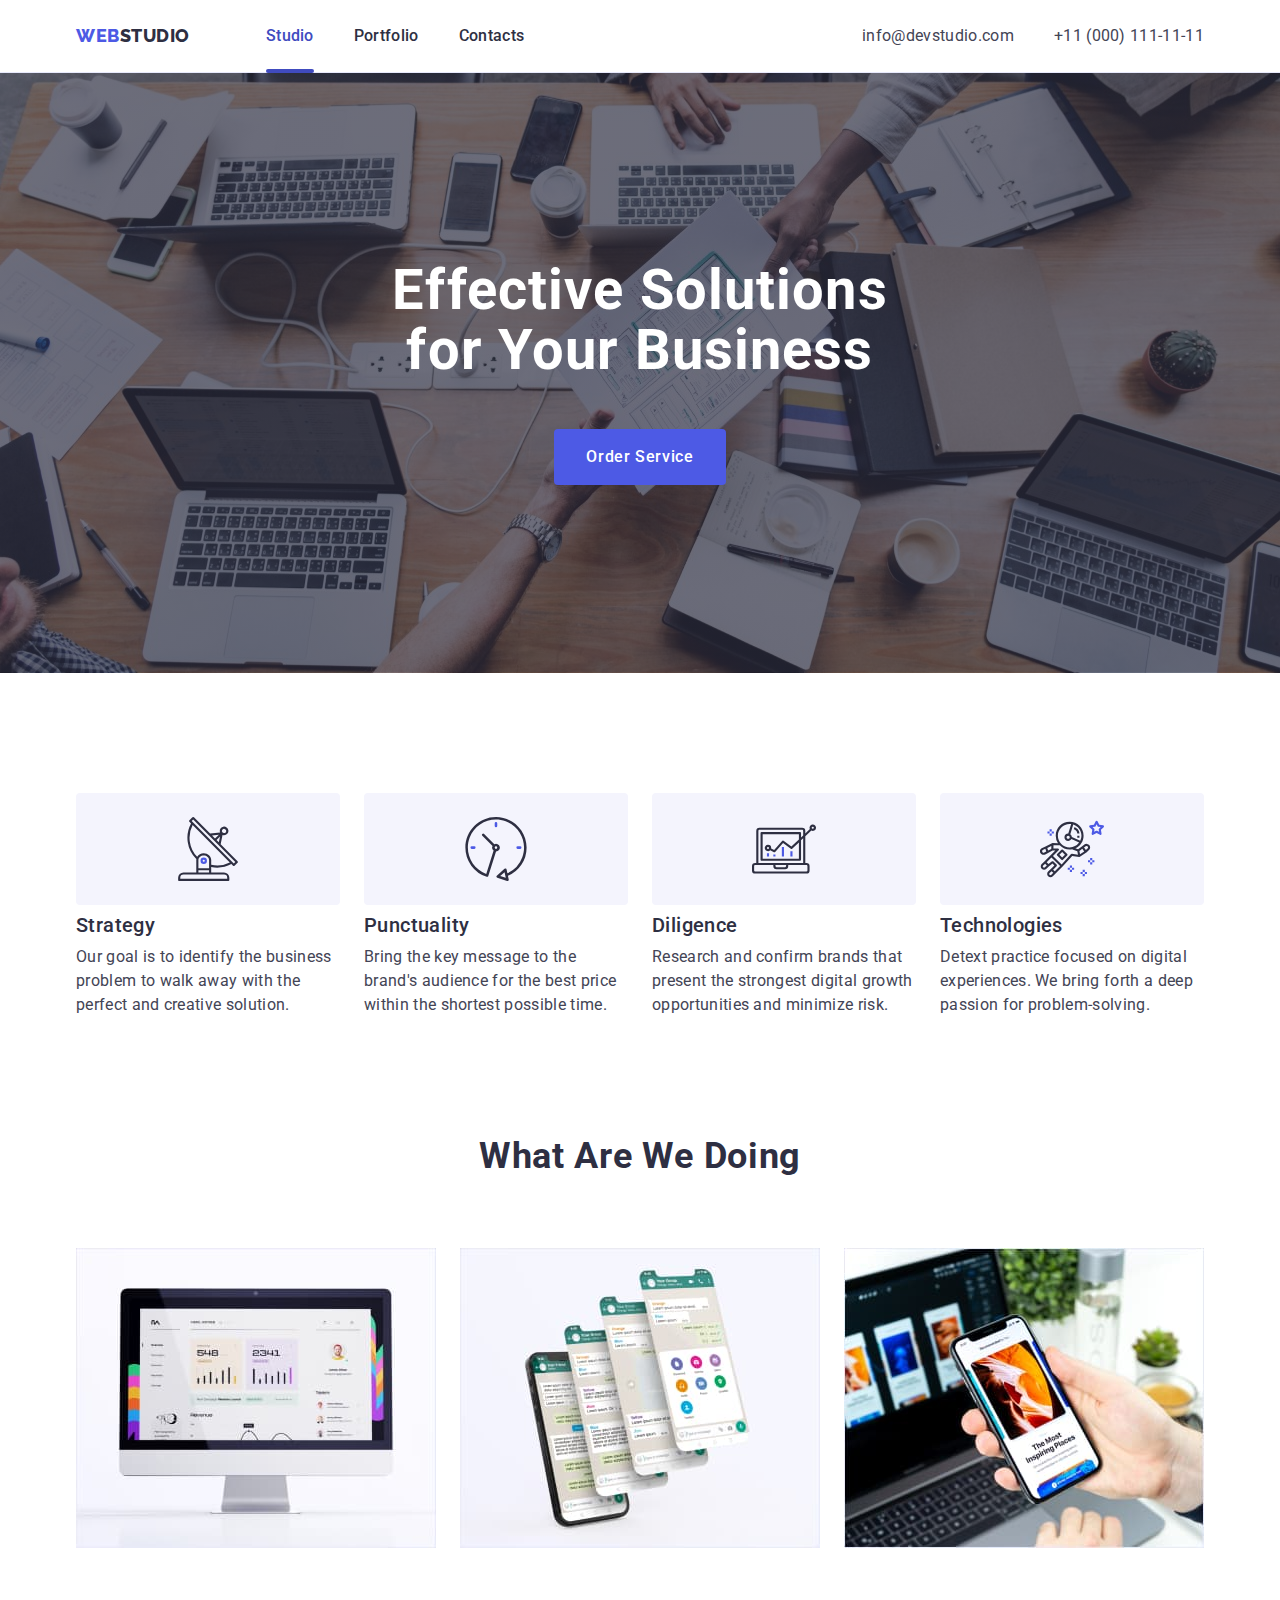
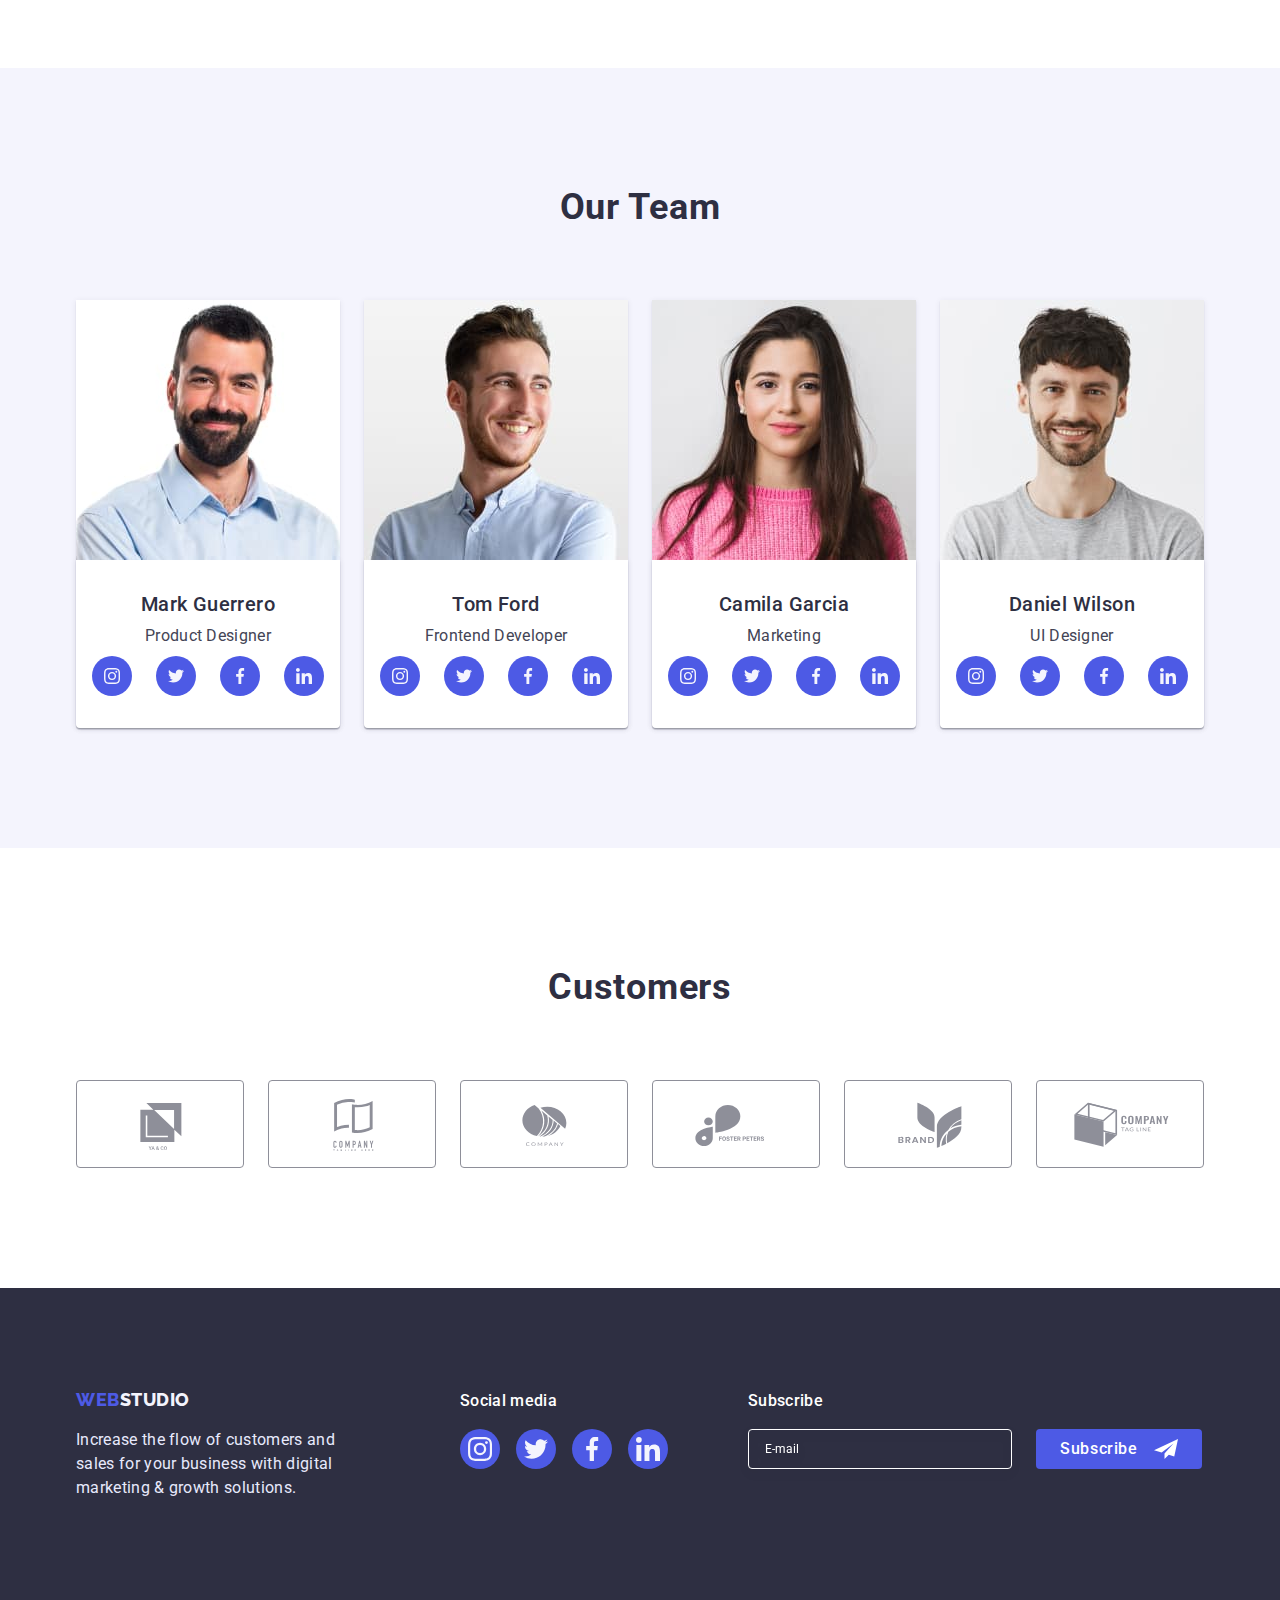
==== commit 115182dd: "Final" ====
--- a/index.html
+++ b/index.html
@@ -430,7 +430,7 @@
             </svg>
           </div>
         </div>
-        <div class="input-wrap">
+        <div class="input-wrap input-wr">
           <label for="user_comment" class="modal-label-text">Comment</label>
           <textarea name="comment" id="user_comment" class="modal-text-area" placeholder="Text input"></textarea>
         </div>
--- a/css/styles.css
+++ b/css/styles.css
@@ -474,7 +474,9 @@
   display: flex;
   align-items: baseline;
 }
-
+.footer-social-box {
+  margin-right: 80px;
+}
 .footer-logo-box {
   margin-right: 120px;
 }
@@ -732,6 +734,7 @@
     0px 2px 1px rgba(0, 0, 0, 0.2);
   border-radius: 4px;
   padding: 24px;
+  padding-top: 72px;
 }
 
 .backdrop.is-hidden .modal {
@@ -777,7 +780,6 @@
   color: var(--secondary-text-color);
   text-align: center;
   margin-bottom: 16px;
-  margin-top: 72px;
 }
 
 .modal-field {
@@ -785,7 +787,7 @@
 }
 
 .modal-label-text {
-  display: inline-block;
+  display: block;
   font-size: 12px;
   margin-bottom: 5px;
   color: var(--color-light-slate);
@@ -794,7 +796,9 @@
 .input-wrap {
   position: relative;
 }
-
+.input-wr {
+  margin-bottom: 16px;
+}
 .modal-input {
   width: 100%;
   height: 40px;
@@ -821,6 +825,7 @@
   transform: translateY(-50%);
   left: 16px;
   transition: fill 250ms cubic-bezier(0.4, 0, 0.2, 1);
+  fill: #2e2f42;
 }
 
 .modal-input:focus + .modal-input-icon {
@@ -836,10 +841,11 @@
   resize: none;
   border-radius: 4px;
   padding: 8px 16px;
+  display: block;
   font-size: 12px;
   line-height: 1.17;
   letter-spacing: 0.04em;
-  margin-bottom: 16px;
+
   transition: border-color 250ms cubic-bezier(0.4, 0, 0.2, 1);
 }
 
